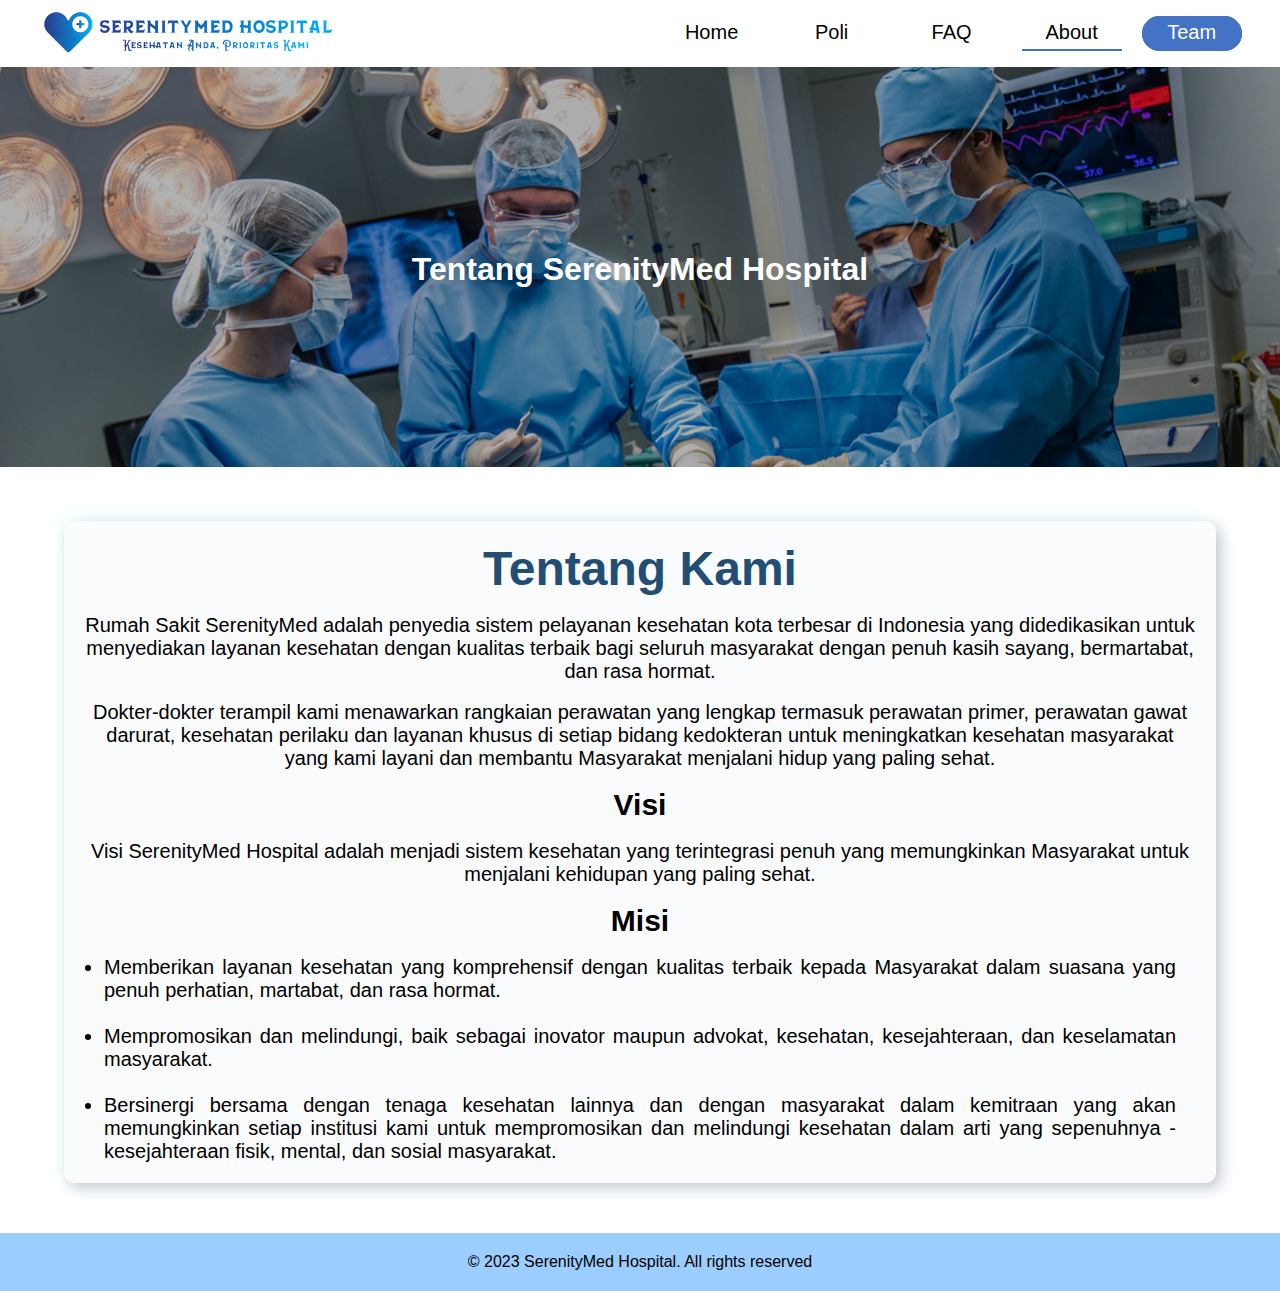
==== pages/about-page.html @ f86cd046 "Add files via upload" ====
<!DOCTYPE html>
<html lang="en">
<head>
    <meta charset="UTF-8">
    <meta name="viewport" content="width=device-width, initial-scale=1.0">
    <link rel="stylesheet" href="../style/header.css">
    <link rel="stylesheet" href="../style/about-page.css">
    <title>About SerenityMed Hospital</title>
</head>

<body>
    <header id="mainHeader">
        <img src="../image/umum/logo.png" alt="Serenity">
        <button id="navres-button">
            <img src="../image/icon/menu.svg" alt="">
            <nav id="navigation-bar-responsive">
                <a title="Home" href="../index.html">Home</a>
                <a title="Poli" href="./poli-page.html">Poli</a>
                <a title="FAQ" href="./FAQ-page.html">FAQ</a>
                <a title="About" href="#">About</a>
                <a title="Team" href="./Team-page.html">Team</a>
            </nav>
        </button>
        <nav class="navigation-bar-link">
            <a class="navigation-button" id="home-nav" title="Home" href="../index.html">Home</a>
            <a class="navigation-button" id="poli-nav" title="Poli" href="./poli-page.html">Poli</a>
            <a class="navigation-button" id="faq-nav" title="FAQ" href="./FAQ-page.html">FAQ</a>
            <a class="navigation-button" id="about-nav" title="About" href="#">About</a>
            <a class="navigation-button" id="team-nav" title="Team" href="./Team-page.html">Team</a>
        </nav>
    </header>

    <div class="Heading">
        <div class="image">
            <img src="../image/umum/surgery.jpg" alt="banner1">
        </div>
        <div class="centered">
            <h1>Tentang SerenityMed Hospital</h1>
        </div>
    </div>
    <div class="container">
        <div class="item">
            <div class="Text1">
                <h1>Tentang Kami</h1>
            </div>
            <br>
            <div class="Text2">
                Rumah Sakit SerenityMed adalah penyedia sistem pelayanan kesehatan kota terbesar di Indonesia yang didedikasikan untuk menyediakan layanan kesehatan dengan kualitas terbaik bagi seluruh masyarakat dengan penuh kasih sayang, bermartabat, dan rasa hormat.
            </div>
            <br>
            <div class="Text2">
                Dokter-dokter terampil kami menawarkan rangkaian perawatan yang lengkap termasuk perawatan primer, perawatan gawat darurat, kesehatan perilaku dan layanan khusus di setiap bidang kedokteran untuk meningkatkan kesehatan masyarakat yang kami layani dan membantu Masyarakat menjalani hidup yang paling sehat.
            </div>
            <br>
            <div class="Text3">
                <h2>Visi</h2>
            </div>
            <br>
            <div class="Text2">
                Visi SerenityMed Hospital adalah menjadi sistem kesehatan yang terintegrasi penuh yang memungkinkan Masyarakat untuk menjalani kehidupan yang paling sehat.
            </div>
            <br>
            <div class="Text3">
                <h2>Misi</h2>
            </div>
            <br>
            <div class="Text4">
                <ul>
                    <li>Memberikan layanan kesehatan yang komprehensif dengan kualitas terbaik kepada Masyarakat dalam suasana yang penuh perhatian, martabat, dan rasa hormat.</li>
                    <br>
                    <li>Mempromosikan dan melindungi, baik sebagai inovator maupun advokat, kesehatan, kesejahteraan, dan keselamatan masyarakat.</li>
                    <br>
                    <li>Bersinergi bersama dengan tenaga kesehatan lainnya dan dengan masyarakat dalam kemitraan yang akan memungkinkan setiap institusi kami untuk mempromosikan dan melindungi kesehatan dalam arti yang sepenuhnya - kesejahteraan fisik, mental, dan sosial masyarakat.</li>
                </ul>
            </div>
        </div>
    </div>
    <footer>
        <p>© 2023 SerenityMed Hospital. All rights reserved</p>
    </footer>
    <script src="../script/header.js"></script>
<body>

</html>
---- style/header.css ----
/* header navigation bar */

#mainHeader{
    display: flex;
    justify-content: space-between;
    padding: 10px 3vw;
    position: fixed;
    top: 0;
    background-color: white;
    transition: transform ease-in-out 0.7s;
    z-index: 200;
    width: 100vw;
    box-sizing: border-box;
}

.scroll-up {
    transform: translateY(-100%);
}

#mainHeader img{
    width: 295.2px;
    object-fit: contain;
}

.navigation-bar-link{
    display: flex;
    align-items: center;
    gap: 20px;
}

.navigation-button{
    height: 35px;
    width: 100px;
    text-decoration: none;
    display: flex;
    align-items: center;
    justify-content: center;
    color: black;
    font-size: 20px;
    border-bottom: solid 2px #4473c400;
    transition: ease-in-out 0.5s;
}

.navigation-button:hover{
    border-bottom: solid 2px #4472c4;
}

#team-nav{
    background-color: #4472c4;
    color: white;
    border-radius: 20px;
    outline: solid 2px #4472c4;
    outline-offset: -2px;
    transition: ease-in-out 0.2s;
}

#team-nav:hover{
    outline: solid 2px #4472c4;
    outline-offset: 4px;
}

#navres-button{
    object-fit: contain;
    display: none;
}

#navres-button img{
    width: 40px;
    background-color: white;
}

#navigation-bar-responsive{
    display: none;
    position: absolute;
    right: 0;
    top: 66.8px;
    flex-direction: column;
    height: auto;
    transition: ease-in-out 0.7s;
}

.navres-onscrl{
    transform: translateX(150%);
}

#navigation-bar-responsive a{
    display: flex;
    justify-content: right;
    align-items: center;
    color: rgb(42, 137, 215);
    padding: 5px;
    padding-right: 20px;
    width: 25vw;
    height: 40px;
    text-decoration: none;
    font-weight: 700;
    background-color: rgb(255, 255, 255);
}

#navigation-bar-responsive a:nth-child(odd){
    background-color: rgb(234, 234, 234);
}


@media (max-width:937px) {
    .navigation-bar-link{
        display: none;
    }
    #navres-button{
        display: block;
    }
}

/* end of navigation bar and header */
---- style/about-page.css ----
:root {
    --box-shadow:5px 5px 15px #c1c8d3,
    -5px -5px 15px #eff;
}

*{
    margin: 0;
    padding: 0;
    box-sizing: border-box;
    font-family: sans-serif;
}

/* header navigation bar */

#about-nav{
    border-bottom: solid 2px #4472c4;
}

/* end of navigation bar and header */

.Heading {
    margin-top: 66.58px;
    position: relative;
    text-align: center;
    color: white;
}
.centered {
    position: absolute;
    top: 50%;
    left: 50%;
    transform: translate(-50%, -50%);
}

.centered h1{
    font-size: xx-large;
}

.image{
    filter: brightness(70%);
}

.image img{
    object-fit: cover;
    object-position: center top;
    width: 100%;
    height: 400px;
}

.container{
    display: flex;
    justify-content: center;
}
.item{
    width: 90%;
    text-align: center;
    box-shadow: var(--box-shadow);
    padding : 20px;
    border-radius: 10px;
    background-color: #fafbfd;
    margin: 50px 0;
}
.Text1{
    color: #224E75;
    font-weight: bold;
    font-size: x-large;
}
.Text2{
    font-size: 20px;
}
.Text3{
    font-size: medium;
    font-size: 20px;
}
.Text4{
    font-size: 20px;
    text-align: justify;
}
.Text4 ul{
    margin: 0 20px;
}

/* footer */
footer{
    text-align: center;
    padding: 20px;
    cursor: default;
    background-color: #9bcdff;
}
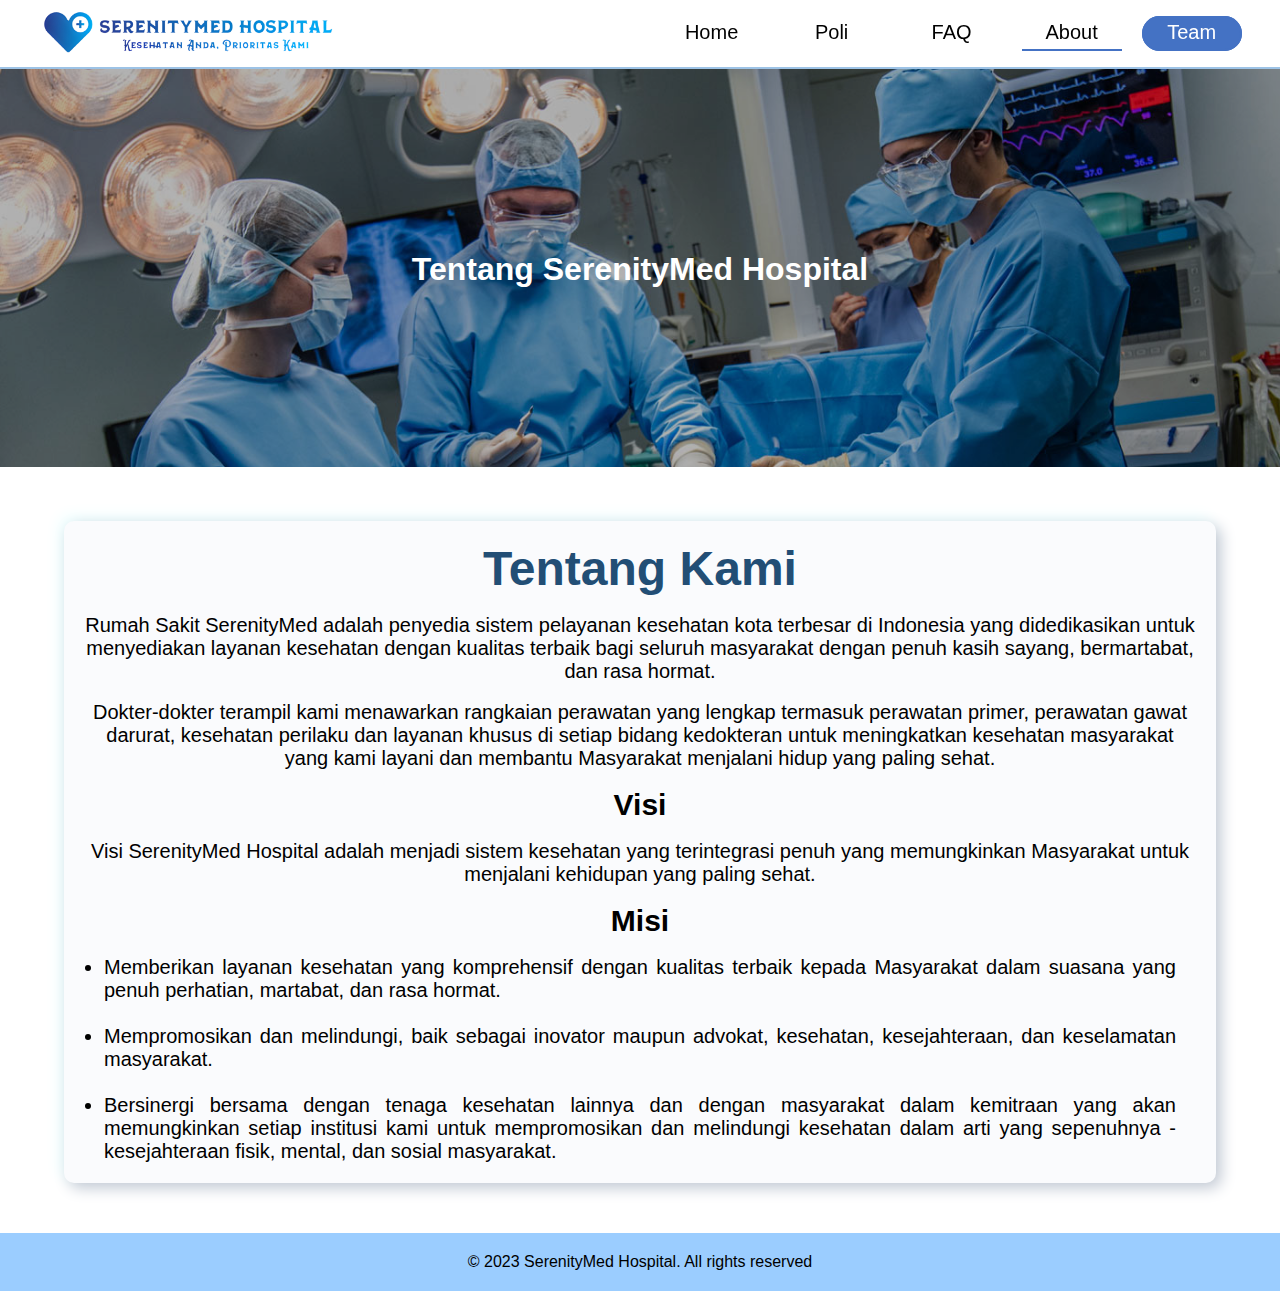
==== commit bbb62cc2: "minor changes" ====
--- a/pages/about-page.html
+++ b/pages/about-page.html
@@ -3,9 +3,10 @@
 <head>
     <meta charset="UTF-8">
     <meta name="viewport" content="width=device-width, initial-scale=1.0">
-    <link rel="stylesheet" href="../style/header.css">
-    <link rel="stylesheet" href="../style/about-page.css">
+    <link rel="stylesheet" href="../css/header.css">
+    <link rel="stylesheet" href="../css/about-page.css">
     <title>About SerenityMed Hospital</title>
+    <link rel="shortcut icon" href="../image/icon/tab-icon.png">
 </head>
 
 <body>
@@ -78,7 +79,7 @@
     <footer>
         <p>© 2023 SerenityMed Hospital. All rights reserved</p>
     </footer>
-    <script src="../script/header.js"></script>
+    <script src="../js/header.js"></script>
 <body>
 
 </html>--- a/css/header.css
+++ b/css/header.css
@@ -0,0 +1,115 @@
+/* header navigation bar */
+
+#mainHeader{
+    display: flex;
+    justify-content: space-between;
+    padding: 10px 3vw;
+    position: fixed;
+    top: 0;
+    background-color: rgba(255, 255, 255, 0.825);
+    border-bottom: 2px solid #9dc3e6;
+    transition: transform ease-in-out 0.7s;
+    z-index: 200;
+    width: 100vw;
+    box-sizing: border-box;
+}
+
+.scroll-up {
+    transform: translateY(-100%);
+}
+
+#mainHeader img{
+    width: 295.2px;
+    object-fit: contain;
+}
+
+.navigation-bar-link{
+    display: flex;
+    align-items: center;
+    gap: 20px;
+}
+
+.navigation-button{
+    height: 35px;
+    width: 100px;
+    text-decoration: none;
+    display: flex;
+    align-items: center;
+    justify-content: center;
+    color: black;
+    font-size: 20px;
+    border-bottom: solid 2px #4473c400;
+    transition: ease-in-out 0.5s;
+}
+
+.navigation-button:hover{
+    border-bottom: solid 2px #4472c4;
+}
+
+#team-nav{
+    background-color: #4472c4;
+    color: white;
+    border-radius: 20px;
+    outline: solid 2px #4472c4;
+    outline-offset: -2px;
+    transition: ease-in-out 0.2s;
+}
+
+#team-nav:hover{
+    outline: solid 2px #4472c4;
+    outline-offset: 4px;
+}
+
+#navres-button{
+    object-fit: contain;
+    display: none;
+}
+
+#navres-button img{
+    width: 40px;
+    background-color: white;
+}
+
+#navigation-bar-responsive{
+    display: none;
+    position: absolute;
+    right: 0;
+    top: 66.8px;
+    flex-direction: column;
+    height: auto;
+    transition: ease-in-out 0.7s;
+}
+
+.navres-onscrl{
+    transform: translateX(150%);
+}
+
+#navigation-bar-responsive a{
+    display: flex;
+    justify-content: right;
+    align-items: center;
+    color: rgb(42, 137, 215);
+    padding: 5px;
+    padding-right: 20px;
+    width: 25vw;
+    height: 40px;
+    text-decoration: none;
+    font-weight: 700;
+    background-color: rgb(255, 255, 255);
+}
+
+#navigation-bar-responsive a:nth-child(odd){
+    background-color: rgb(234, 234, 234);
+}
+
+
+@media (max-width:937px) {
+    .navigation-bar-link{
+        display: none;
+    }
+    #navres-button{
+        display: block;
+    }
+}
+
+/* end of navigation bar and header */--- a/css/about-page.css
+++ b/css/about-page.css
@@ -0,0 +1,88 @@
+:root {
+    --box-shadow:5px 5px 15px #c1c8d3,
+    -5px -5px 15px #eff;
+}
+
+*{
+    margin: 0;
+    padding: 0;
+    box-sizing: border-box;
+    font-family: sans-serif;
+}
+
+/* header navigation bar */
+
+#about-nav{
+    border-bottom: solid 2px #4472c4;
+}
+
+/* end of navigation bar and header */
+
+.Heading {
+    margin-top: 66.58px;
+    position: relative;
+    text-align: center;
+    color: white;
+}
+.centered {
+    position: absolute;
+    top: 50%;
+    left: 50%;
+    transform: translate(-50%, -50%);
+}
+
+.centered h1{
+    font-size: xx-large;
+}
+
+.image{
+    filter: brightness(70%);
+}
+
+.image img{
+    object-fit: cover;
+    object-position: center top;
+    width: 100%;
+    height: 400px;
+}
+
+.container{
+    display: flex;
+    justify-content: center;
+}
+.item{
+    width: 90%;
+    text-align: center;
+    box-shadow: var(--box-shadow);
+    padding : 20px;
+    border-radius: 10px;
+    background-color: #fafbfd;
+    margin: 50px 0;
+}
+.Text1{
+    color: #224E75;
+    font-weight: bold;
+    font-size: x-large;
+}
+.Text2{
+    font-size: 20px;
+}
+.Text3{
+    font-size: medium;
+    font-size: 20px;
+}
+.Text4{
+    font-size: 20px;
+    text-align: justify;
+}
+.Text4 ul{
+    margin: 0 20px;
+}
+
+/* footer */
+footer{
+    text-align: center;
+    padding: 20px;
+    cursor: default;
+    background-color: #9bcdff;
+}